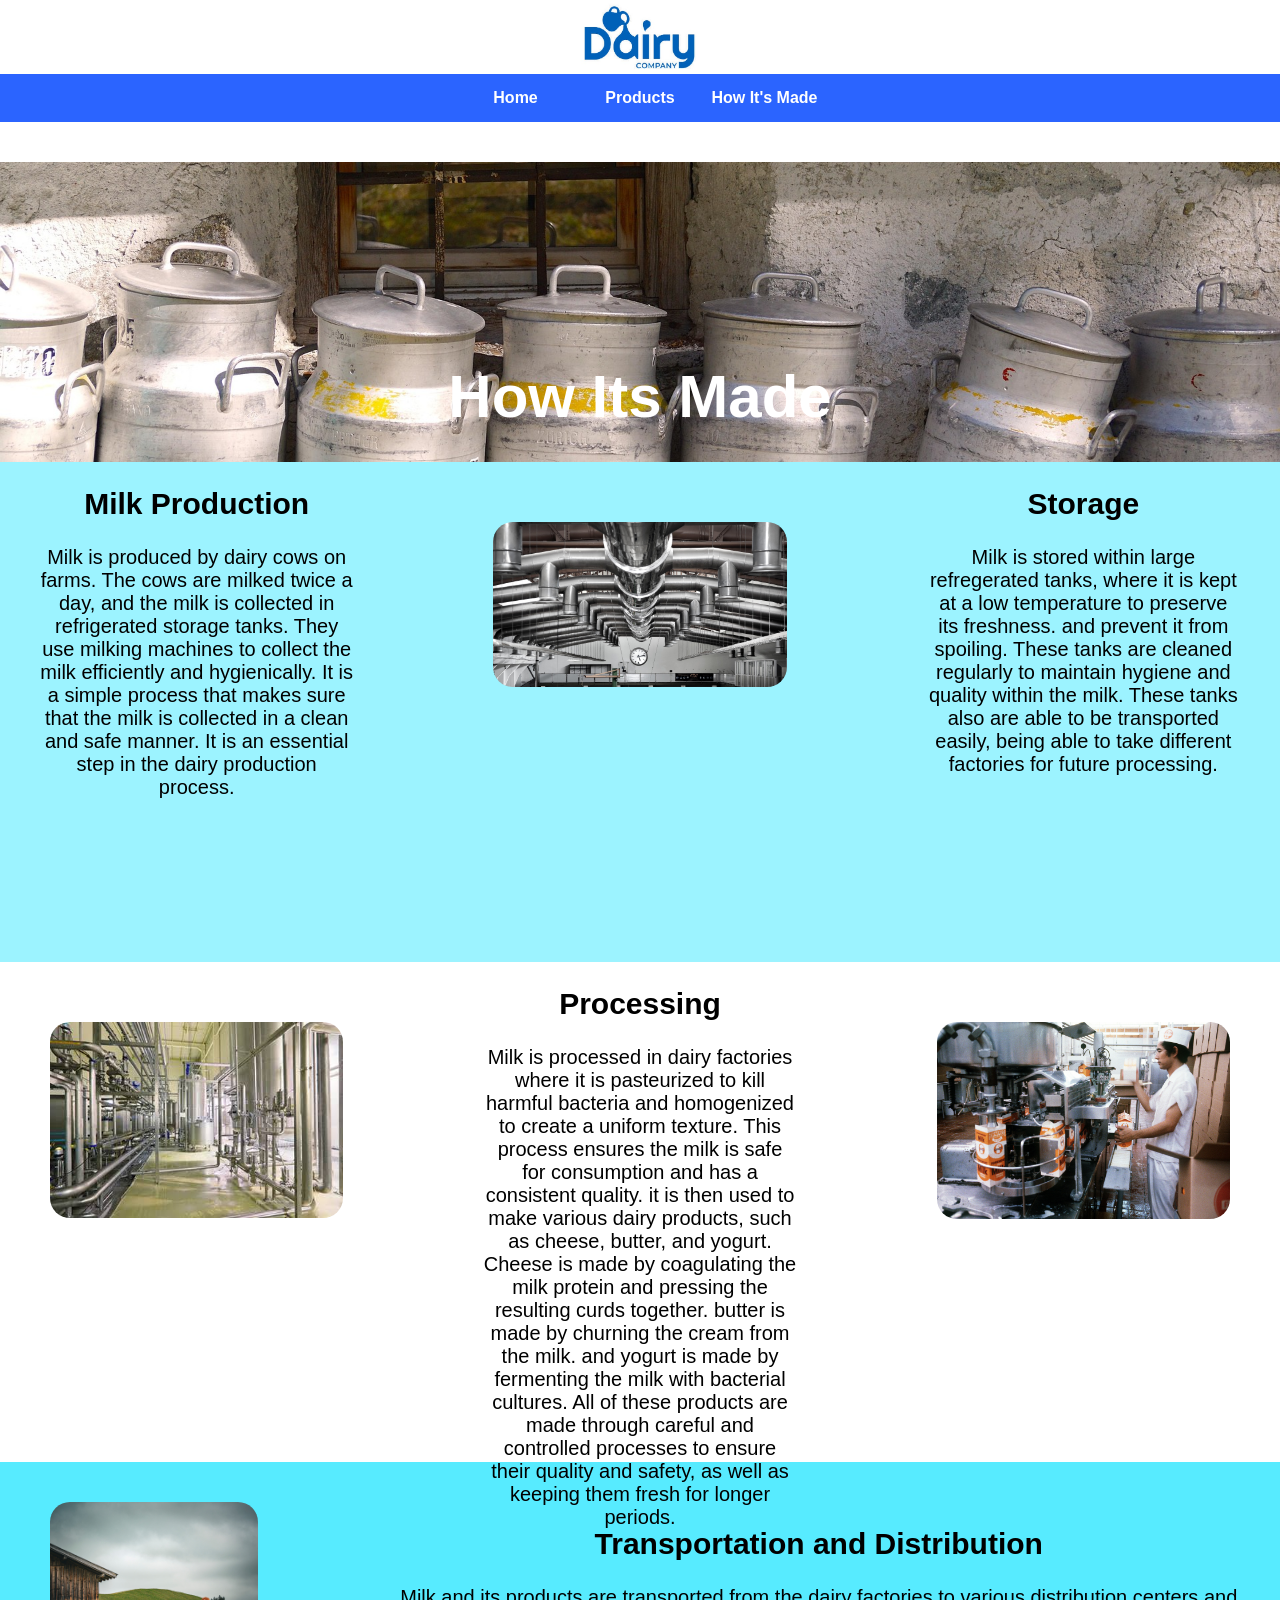
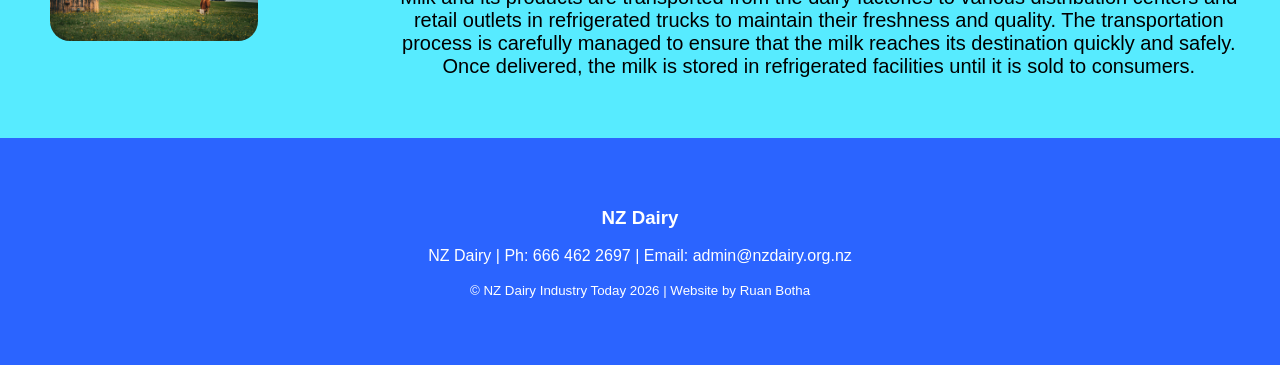
==== HTML/HowItsMade.html @ 3c25a991 "Added All Relevant Information, And remaining Images" ====
<!DOCTYPE html>
<html lang="en">
<head>
    <meta charset="UTF-8">
    <meta name="viewport" content="width=\, initial-scale=1.0">
    <link rel="stylesheet" href="../CSS/style.css">
    <title>The New Zealand Dairy Industry</title>
</head>
<body>
    <header>
        <!-- Navigation and Logo -->
        <img src="../Images/DairyLogo.jpg" alt="Dairy Company Logo" class="logo">
        <nav>
            <nav>
                <a href="Index.html">Home</a>
                <a href="Products.html">Products</a>
                <a href="HowItsMade.html">How It's Made</a>
            </nav>
        </nav>
    </header>
    <!-- Main Content -->
    <main>
        <!-- Hero Image -->
        <div id="hero_image3">
            <h1 class="h1subpage wh">How Its Made</h1>
        </div>

        <!-- Three column. Text, Image, Text -->
        <section class="three-column bg1">
            <div class = "info">         
                    <h2>Milk Production</h2>
                    <p>Milk is produced by dairy cows on farms. The cows are milked twice a day, and the milk is collected in refrigerated storage tanks. They use milking machines to collect the milk efficiently and hygienically. It is a simple process that makes sure that the milk is collected in a clean and safe manner. It is an essential step in the dairy production process.</p>
            </div>
            <div class ="infoblockimg image">
                <img src="../Images/MilkFactory.jpg">
            </div>
           <div class = "info">  
                    <h2>Storage</h2>
                    <p>Milk is stored within large refregerated tanks, where it is kept at a low temperature to preserve its freshness. and prevent it from spoiling. These tanks are cleaned regularly to maintain hygiene and quality within the milk. These tanks also are able to be transported easily, being able to take different factories for future processing.</p>
            </div>
        </section>

        <!-- Three column. Image, Text, Image -->
        <section class="three-column">
        <div class ="infoblockimg image">
                <img src="../Images/DairyProcessing1.jpg">
        </div>
        <div class = "info">          
                <h2>Processing</h2>
                <p>Milk is processed in dairy factories where it is pasteurized to kill harmful bacteria and homogenized to create a uniform texture. This process ensures the milk is safe for consumption and has a consistent quality. it is then used to make various dairy products, such as cheese, butter, and yogurt. Cheese is made by coagulating the milk protein and pressing the resulting curds together. butter is made by churning the cream from the milk. and yogurt is made by fermenting the milk with bacterial cultures. All of these products are made through careful and controlled processes to ensure their quality and safety, as well as keeping them fresh for longer periods.</p>
        </div>
            <div class ="infoblockimg image">
                <img src="../Images/DairyProcessing2.jpg">
            </div>
    </section>

    <!-- Two column. Image, Text -->
    <section class="two-column2 bg2">
        <div class="image">
            <img src="../Images/CowField.jpg" alt="Cows in a field">
        </div>
        <div class="info">
            <h2>Transportation and Distribution</h2>
            <p>Milk and its products are transported from the dairy factories to various distribution centers and retail outlets in refrigerated trucks to maintain their freshness and quality. The transportation process is carefully managed to ensure that the milk reaches its destination quickly and safely. Once delivered, the milk is stored in refrigerated facilities until it is sold to consumers.</p>
        </div>
    </section>

    </main>

    <!-- Footer with contact information -->
    <footer>
        <h3>NZ Dairy</h3>
        <p class="rule_below">NZ Dairy | Ph: 666 462 2697 | Email: admin@nzdairy.org.nz</p>
        <p><small>&copy; NZ Dairy Industry Today 2026 |
            Website by Ruan Botha</small></p>
    </footer>
</body>
---- CSS/style.css ----
::selection {
    background-color: #000000;      /* Background color of the selection box */
    color: #fffdfd;      /* Color of the selected text */
}

*{
    font-family:'Franklin Gothic Medium', 'Arial Narrow', Arial, sans-serif;
}
body{
    background-color: #ffffff;
    margin: 0px;
    text-align: center;
}
.h1home{
    font-size: 60px;
    color: rgb(0, 0, 0);
    padding-top: 200px;
}
.h1subpage{
    font-size: 60px;
    color: rgb(0, 0, 0);
    padding-top: 200px;
}
#hero_image{
    background-image: url(../Images/Homepageheroimage.jpg);
    background-size: cover;
    background-position: bottom;
    height: 500px;   
}
#hero_image2{
    background-image: url(../Images/MilkWithSunflower.jpg);
    background-size: cover;
    background-position: center;
    height: 300px;
}
#hero_image3{
    background-image: url(../Images/LargeMilkContainersHeroImage.jpg);
    background-size: cover;
    background-position: center;
    height: 300px;
}
.two-column1{
    margin: auto;
    padding-top: 40px;
    padding-bottom: 40px;
    display: grid;
    grid-template-columns: 3fr 1fr;
    gap: 50px;
    width: 100%;
}
.two-column2{
    margin: auto;
    padding-top: 40px;
    padding-bottom: 40px;
    display: grid;
    grid-template-columns: 1fr 3fr;
    gap: 50px;
    width: 100%;
}
.info{
    font-size: 1.25em;
    margin: 0px 20px;
    padding: 0px 20px
}
.two-column3{
    text-align: center;
    margin: auto;
    display: grid;
    grid-template-columns: 2fr 2fr;
    gap: 50px;
    width: 100%;
    height: 30vw;
}
.three-column{
    display: grid;
    grid-template-columns: 1fr 1fr 1fr;
    gap: 50px;
    width: 100%;
    height: 500px;
}
.card{
    background-color: #2b64ff;
    border: 0px rgb(0, 0, 0) solid;
    border-radius: 20px;
    padding: 0px;
    height:385px;
    margin: auto 63px
}
.card p{
    font-size: 0px;
    background-color:#4cd5ff;
    border-radius: 20px;
    opacity: 0.0;
    transition: transform 0.5s, font-size 0.5s, opacity 1s;
}
.card h2{
    transition: transform 0.5s;
    color: white;
}
.card img{
    height: 80%;
    width: 100%;
    object-fit:cover;
    border-radius: 20px;
    transition: height 0.5s ease;
}
img{
    width: 100%;
    border-radius: 20px;
}
.logo{
    width:10%
}
.nounder{
    text-decoration:none;
}

#infoblock3{
    background-image: url(../Images/IceCreamSoGood.jpg);
    background-size:cover;
    width: 80%;
    height:25vw;
    margin:auto;
    margin-top: 20px;
    font-size: 1.5em;
    border-radius: 20px;
    border:#0011ac solid 0.1px;
    color: rgb(0, 0, 0);
    transition: transform 0.5s, border 0.5s;
}
#infoblock4{
    background-image: url(../Images//MilkTank.jpg);
    background-size:cover;
    width: 80%;
    height:25vw;
    margin:auto;
    margin-top: 20px;
    font-size: 1.5em;
    border-radius: 20px;
    border:#0011ac solid 0.1px;
    color: rgb(0, 0, 0);
    transition: transform 0.5s, border 0.5s;
}
.infoblockimg{
    margin-top:60px;
    padding-left: 25px;
    padding-right: 25px;
    border-radius: 20px;
}
.infoblocktext{
    background-color: rgba(113, 227, 255, 0.644);
}
footer{
    background-color:#2b64ff;
    color: white;
    padding-top: 50px;
    padding-bottom: 50px;
}
nav{
    background-color: #2b64ff
}
nav a{
    text-decoration: none;
    display: inline-block;
    width: 120px;
    padding: 15px 0px;
    color: #ffffff;
    font-weight: bold;
}
nav a:hover{
    background-color: #0011ac
}
.image{
    padding: 0px 50px;
    transition: transform 0.5s, border 0.5s, background-color 0.5s, font-size 60.0s;
}
.image:hover{
    transform:scale(1.2,1.2);
}


.card:hover{
    height:385px
}
.card:hover img{
    height: 100px;
}

.card:hover p{
    font-size:20px;
    opacity: 1;
}

.bg1{
    background-color: #9cf3ff;
}

.bg2{
    background-color: #57ebff
}

.bg3{
    background-color: #55d7ff
}
#infoblock3:hover{
    transform:scale(1.05,1.05);
    border:#0011ac solid 10px;
}

#infoblock4:hover{
    transform:scale(1.05,1.05);
    border:#0011ac solid 10px;
}

.wh{
    color:white;
}

.info:hover{
    background-color: #80a2ff7c;
}
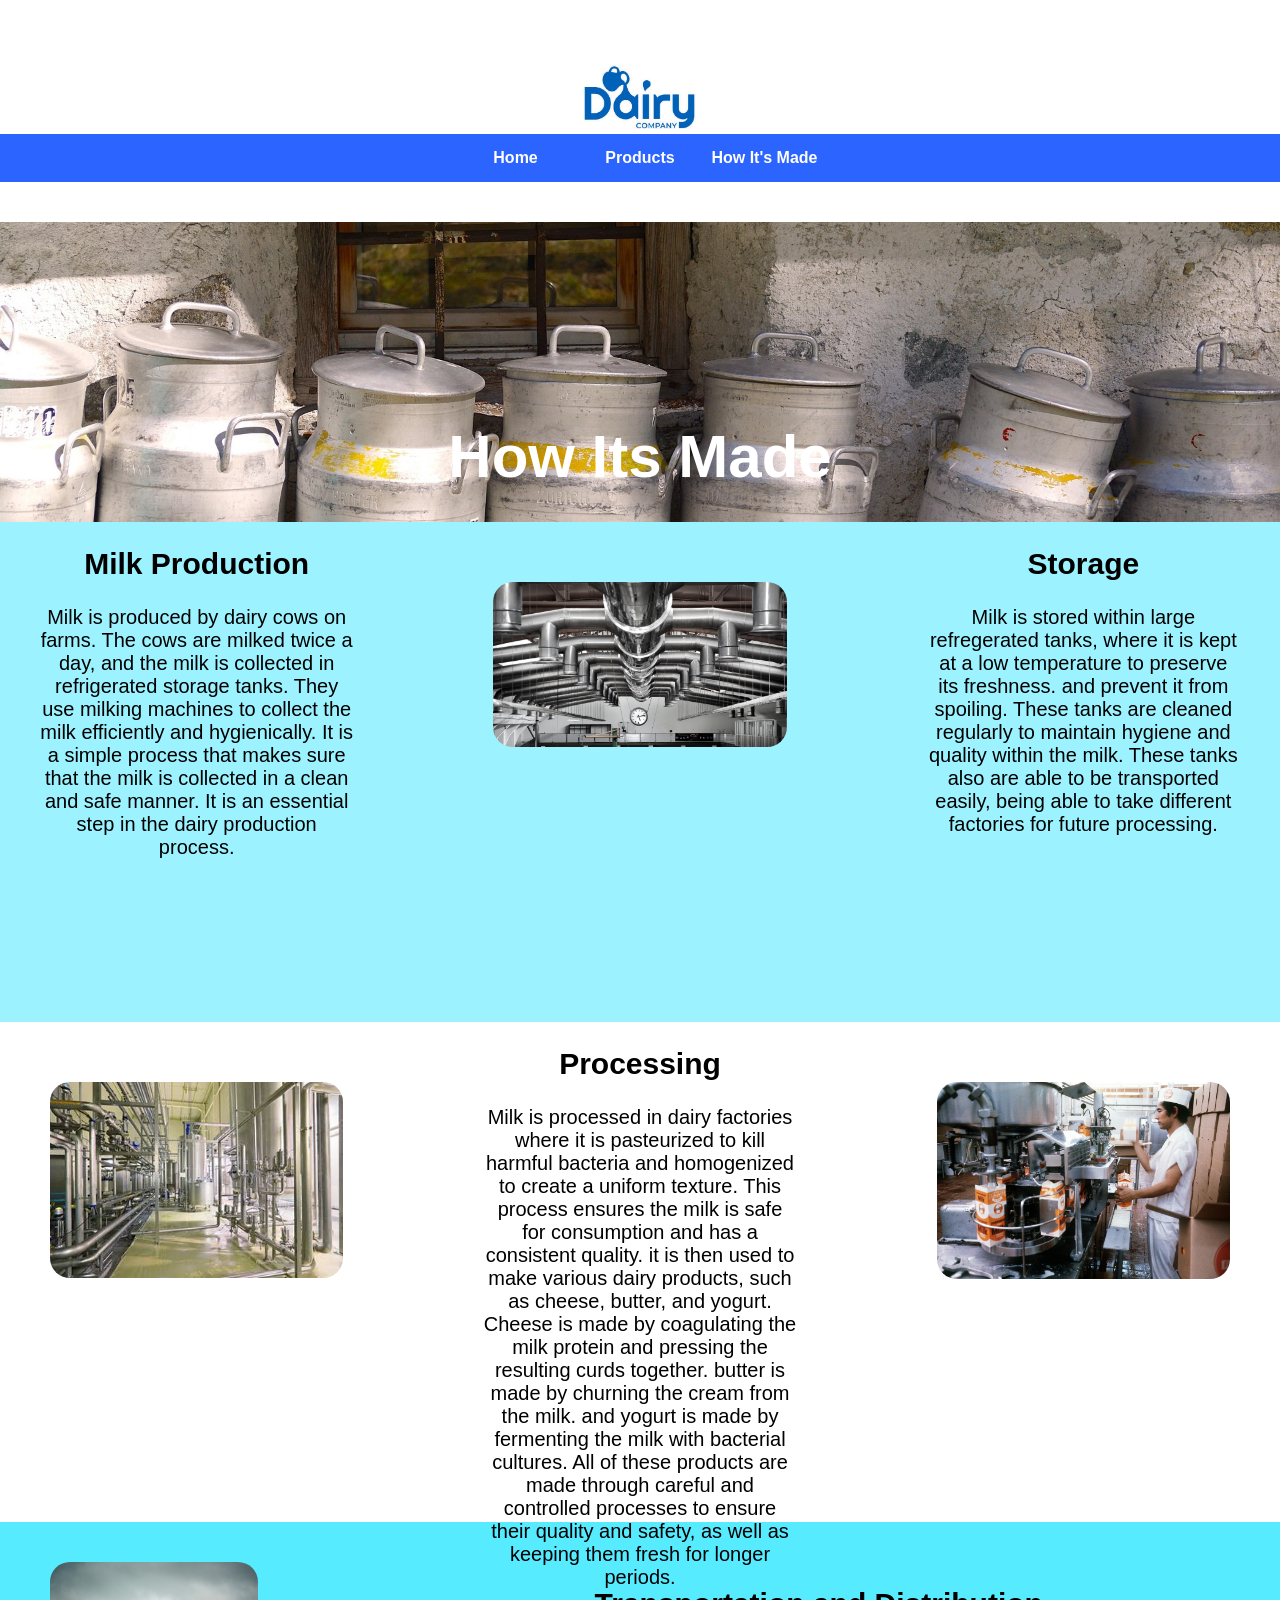
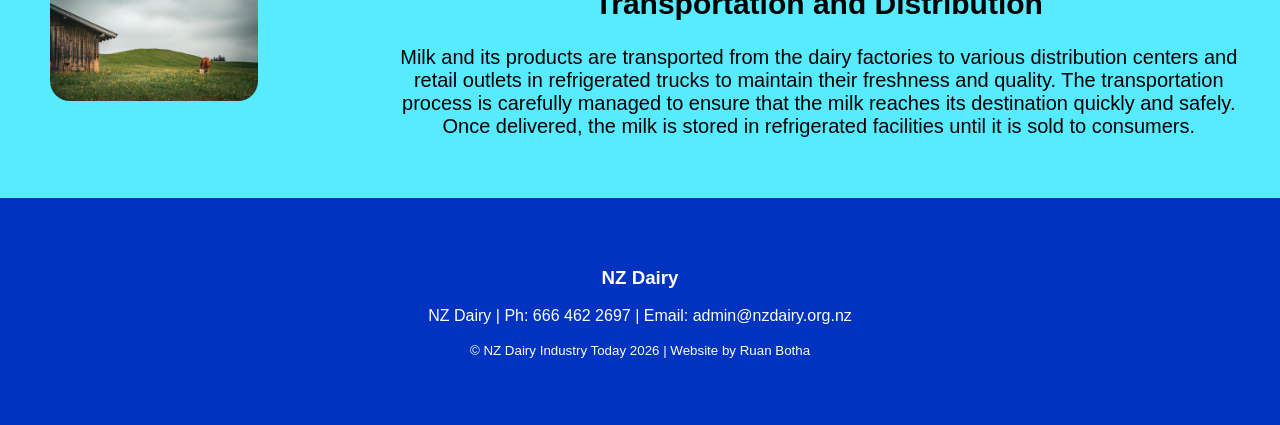
==== commit b457d924: "Late final changes" ====
--- a/HTML/HowItsMade.html
+++ b/HTML/HowItsMade.html
@@ -32,7 +32,7 @@
                     <p>Milk is produced by dairy cows on farms. The cows are milked twice a day, and the milk is collected in refrigerated storage tanks. They use milking machines to collect the milk efficiently and hygienically. It is a simple process that makes sure that the milk is collected in a clean and safe manner. It is an essential step in the dairy production process.</p>
             </div>
             <div class ="infoblockimg image">
-                <img src="../Images/MilkFactory.jpg">
+                <img src="../Images/MilkFactory.jpg" alt="A view of a milk factory">
             </div>
            <div class = "info">  
                     <h2>Storage</h2>
@@ -43,14 +43,14 @@
         <!-- Three column. Image, Text, Image -->
         <section class="three-column">
         <div class ="infoblockimg image">
-                <img src="../Images/DairyProcessing1.jpg">
+                <img src="../Images/DairyProcessing1.jpg" alt="Milk in a tub being processed">
         </div>
         <div class = "info">          
                 <h2>Processing</h2>
                 <p>Milk is processed in dairy factories where it is pasteurized to kill harmful bacteria and homogenized to create a uniform texture. This process ensures the milk is safe for consumption and has a consistent quality. it is then used to make various dairy products, such as cheese, butter, and yogurt. Cheese is made by coagulating the milk protein and pressing the resulting curds together. butter is made by churning the cream from the milk. and yogurt is made by fermenting the milk with bacterial cultures. All of these products are made through careful and controlled processes to ensure their quality and safety, as well as keeping them fresh for longer periods.</p>
         </div>
             <div class ="infoblockimg image">
-                <img src="../Images/DairyProcessing2.jpg">
+                <img src="../Images/DairyProcessing2.jpg" Alt="A man putting milk into carton">
             </div>
     </section>
 
--- a/CSS/style.css
+++ b/CSS/style.css
@@ -1,5 +1,5 @@
 ::selection {
-    background-color: #000000;      /* Background color of the selection box */
+    background-color: #000000;;      /* Background color of the selection box */
     color: #fffdfd;      /* Color of the selected text */
 }
 
@@ -7,6 +7,7 @@
     font-family:'Franklin Gothic Medium', 'Arial Narrow', Arial, sans-serif;
 }
 body{
+    padding-top: 60px;
     background-color: #ffffff;
     margin: 0px;
     text-align: center;
@@ -21,6 +22,8 @@
     color: rgb(0, 0, 0);
     padding-top: 200px;
 }
+
+/* Hero Image Styles and images */
 #hero_image{
     background-image: url(../Images/Homepageheroimage.jpg);
     background-size: cover;
@@ -39,6 +42,7 @@
     background-position: center;
     height: 300px;
 }
+/* All column Styles */
 .two-column1{
     margin: auto;
     padding-top: 40px;
@@ -57,29 +61,32 @@
     gap: 50px;
     width: 100%;
 }
+.two-column3{
+    text-align: center;
+    margin: auto;
+    display: grid;
+    grid-template-columns: 2fr 2fr;
+    gap: 50px;
+    width: 100%;
+    height: 30vw;
+}
+.three-column{
+    display: grid;
+    grid-template-columns: 1fr 1fr 1fr;
+    gap: 50px;
+    width: 100%;
+    height: 500px;
+}
+
 .info{
     font-size: 1.25em;
     margin: 0px 20px;
     padding: 0px 20px
 }
-.two-column3{
-    text-align: center;
-    margin: auto;
-    display: grid;
-    grid-template-columns: 2fr 2fr;
-    gap: 50px;
-    width: 100%;
-    height: 30vw;
-}
-.three-column{
-    display: grid;
-    grid-template-columns: 1fr 1fr 1fr;
-    gap: 50px;
-    width: 100%;
-    height: 500px;
-}
+
+/* All none hover card styles */
 .card{
-    background-color: #2b64ff;
+    background-color: #0033C0;
     border: 0px rgb(0, 0, 0) solid;
     border-radius: 20px;
     padding: 0px;
@@ -104,16 +111,9 @@
     border-radius: 20px;
     transition: height 0.5s ease;
 }
-img{
-    width: 100%;
-    border-radius: 20px;
-}
-.logo{
-    width:10%
-}
-.nounder{
-    text-decoration:none;
-}
+
+
+/* All info block texts */
 
 #infoblock3{
     background-image: url(../Images/IceCreamSoGood.jpg);
@@ -150,12 +150,27 @@
 .infoblocktext{
     background-color: rgba(113, 227, 255, 0.644);
 }
+
+/* Infoblock hover styles */
+#infoblock3:hover{
+    transform:scale(1.05,1.05);
+    border:#0011ac solid 10px;
+}
+
+#infoblock4:hover{
+    transform:scale(1.05,1.05);
+    border:#0011ac solid 10px;
+}
+
+/* Footer Styling */
 footer{
-    background-color:#2b64ff;
+    background-color:#0033C0;
     color: white;
     padding-top: 50px;
     padding-bottom: 50px;
 }
+
+/* Navigation var */
 nav{
     background-color: #2b64ff
 }
@@ -170,15 +185,17 @@
 nav a:hover{
     background-color: #0011ac
 }
+
+/* Image and its hover */
 .image{
     padding: 0px 50px;
-    transition: transform 0.5s, border 0.5s, background-color 0.5s, font-size 60.0s;
+    transition: transform 0.5s;
 }
 .image:hover{
     transform:scale(1.2,1.2);
 }
 
-
+/* All card hover styles */
 .card:hover{
     height:385px
 }
@@ -191,6 +208,7 @@
     opacity: 1;
 }
 
+/* All three background styles */
 .bg1{
     background-color: #9cf3ff;
 }
@@ -202,20 +220,24 @@
 .bg3{
     background-color: #55d7ff
 }
-#infoblock3:hover{
-    transform:scale(1.05,1.05);
-    border:#0011ac solid 10px;
-}
-
-#infoblock4:hover{
-    transform:scale(1.05,1.05);
-    border:#0011ac solid 10px;
-}
-
+
+
+/* Misc Styles */
 .wh{
     color:white;
 }
 
 .info:hover{
     background-color: #80a2ff7c;
+}
+
+img{
+    width: 100%;
+    border-radius: 20px;
+}
+.logo{
+    width:10%
+}
+.nounder{
+    text-decoration:none;
 }
